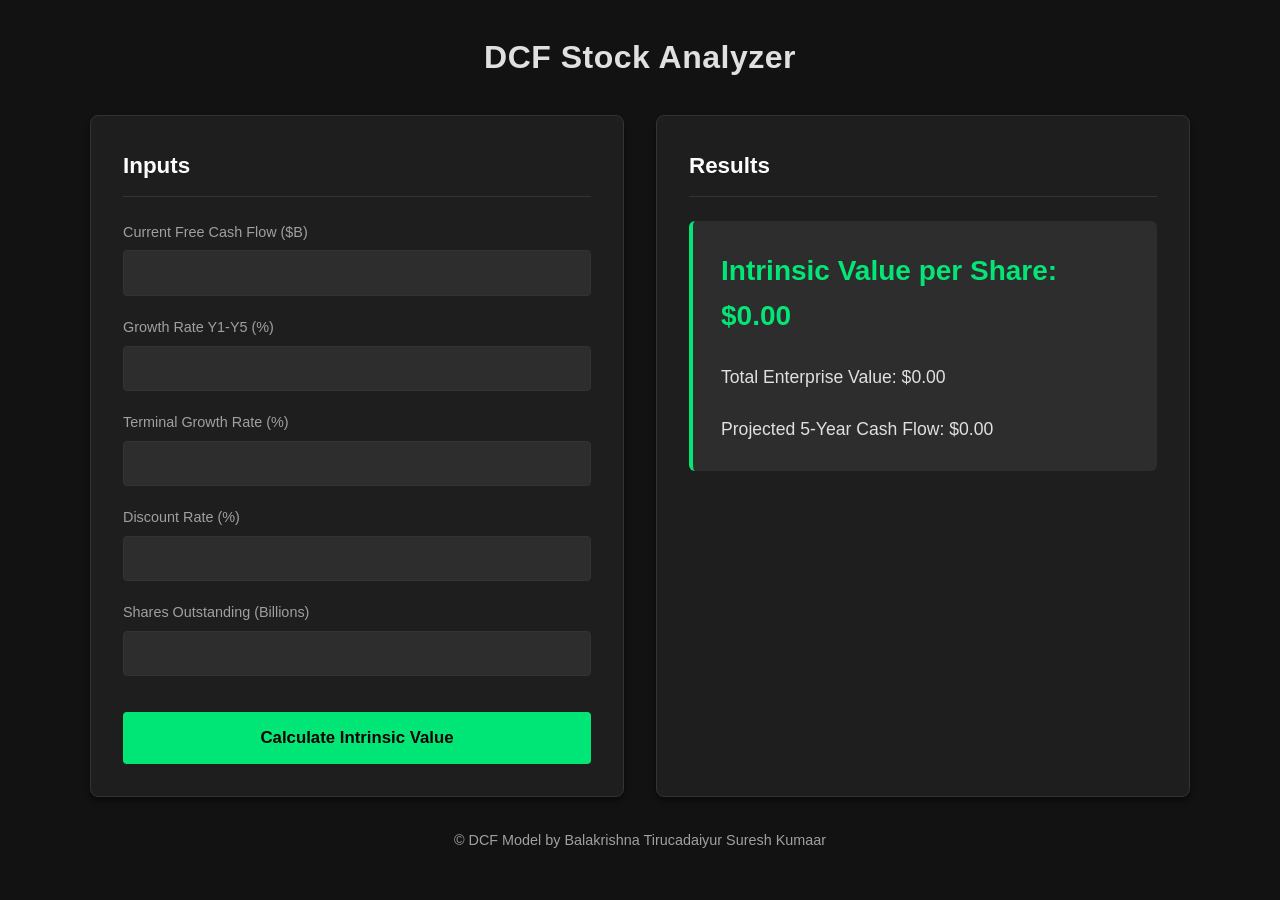
==== index.html @ e7c0122c "Built HTML layout and added CSS styling for the dashboard" ====
<!DOCTYPE html>
<html lang="en">
<head>
    <meta charset="UTF-8">
    <meta name="viewport" content="width=device-width, initial-scale=1.0">
    <title>DCF Stock Analyzer</title>
    <link rel="stylesheet" href="style.css">
    <script src="script.js" defer></script>
</head>
<body>
    <header>
        <h1>DCF Stock Analyzer</h1>
    </header>
    
    <main class="container">
        <section class="inputs-column">
            <h2>Inputs</h2>
            <form id="dcf-form">
                <div class="form-group">
                    <label for="fcf">Current Free Cash Flow ($B)</label>
                    <input type="number" id="fcf" name="fcf" step="any" required>
                </div>
                <div class="form-group">
                    <label for="growth-rate">Growth Rate Y1-Y5 (%)</label>
                    <input type="number" id="growth-rate" name="growth-rate" step="any" required>
                </div>
                <div class="form-group">
                    <label for="terminal-rate">Terminal Growth Rate (%)</label>
                    <input type="number" id="terminal-rate" name="terminal-rate" step="any" required>
                </div>
                <div class="form-group">
                    <label for="discount-rate">Discount Rate (%)</label>
                    <input type="number" id="discount-rate" name="discount-rate" step="any" required>
                </div>
                <div class="form-group">
                    <label for="shares">Shares Outstanding (Billions)</label>
                    <input type="number" id="shares" name="shares" step="any" required>
                </div>
                <button type="submit">Calculate Intrinsic Value</button>
            </form>
        </section>
        
        <section class="results-column">
            <h2>Results</h2>
            <div class="results-display">
                <h3 id="final-value">Intrinsic Value per Share: $0.00</h3>
                <p id="enterprise-value">Total Enterprise Value: $0.00</p>
                <p id="projected-cash-flow">Projected 5-Year Cash Flow: $0.00</p>
            </div>
        </section>
    </main>

    <footer>
        <p>&copy; DCF Model by Balakrishna Tirucadaiyur Suresh Kumaar</p>
    </footer>
</body>
</html>
---- style.css ----
:root {
    --bg-dark: #121212;
    --panel-bg: #1e1e1e;
    --input-bg: #2d2d2d;
    --text-main: #e0e0e0;
    --text-muted: #a0a0a0;
    --border-color: #333333;
    --accent-green: #00e676;
    --accent-green-hover: #00c853;
}

* {
    box-sizing: border-box;
    margin: 0;
    padding: 0;
}

body {
    font-family: 'Inter', -apple-system, BlinkMacSystemFont, 'Segoe UI', Roboto, Oxygen, Ubuntu, Cantarell, 'Open Sans', 'Helvetica Neue', sans-serif;
    background-color: var(--bg-dark);
    color: var(--text-main);
    line-height: 1.6;
    padding: 0 1rem;
}

header, footer {
    text-align: center;
    padding: 2rem 0;
}

header h1 {
    font-size: 2rem;
    font-weight: 600;
    letter-spacing: 0.5px;
    color: var(--text-main);
}

footer p {
    color: var(--text-muted);
    font-size: 0.9rem;
}

/* Layout container using CSS Grid */
.container {
    max-width: 1100px;
    margin: 0 auto;
    display: grid;
    grid-template-columns: 1fr; /* Stacked layout for mobile */
    gap: 2rem;
}

/* Responsive side-by-side layout for desktop */
@media (min-width: 768px) {
    .container {
        grid-template-columns: 1fr 1fr;
    }
}

/* Panel styling */
.inputs-column, .results-column {
    background-color: var(--panel-bg);
    border: 1px solid var(--border-color);
    border-radius: 8px;
    padding: 2rem;
    box-shadow: 0 4px 6px rgba(0, 0, 0, 0.4);
}

h2 {
    margin-bottom: 1.5rem;
    font-size: 1.4rem;
    border-bottom: 1px solid var(--border-color);
    padding-bottom: 0.75rem;
    color: #ffffff;
}

/* Form Styles */
.form-group {
    display: flex;
    flex-direction: column;
    margin-bottom: 1.25rem;
}

.form-group label {
    margin-bottom: 0.4rem;
    font-size: 0.9rem;
    color: var(--text-muted);
}

.form-group input {
    background-color: var(--input-bg);
    border: 1px solid var(--border-color);
    color: var(--text-main);
    padding: 0.8rem;
    border-radius: 4px;
    font-size: 1rem;
    transition: border-color 0.2s ease;
}

.form-group input:focus {
    outline: none;
    border-color: var(--accent-green);
}

button {
    width: 100%;
    background-color: var(--accent-green);
    color: #000000;
    font-weight: bold;
    font-size: 1.05rem;
    border: none;
    padding: 1rem;
    border-radius: 4px;
    cursor: pointer;
    transition: background-color 0.2s ease, transform 0.1s;
    margin-top: 1rem;
}

button:hover {
    background-color: var(--accent-green-hover);
}

button:active {
    transform: translateY(1px);
}

/* Results Styles */
.results-display {
    display: flex;
    flex-direction: column;
    gap: 1.5rem;
    background-color: var(--input-bg);
    padding: 1.75rem;
    border-radius: 6px;
    border-left: 4px solid var(--accent-green);
}

.results-display h3 {
    color: var(--accent-green);
    font-size: 1.75rem;
    margin: 0;
}

.results-display p {
    font-size: 1.1rem;
    margin: 0;
    color: var(--text-main);
}
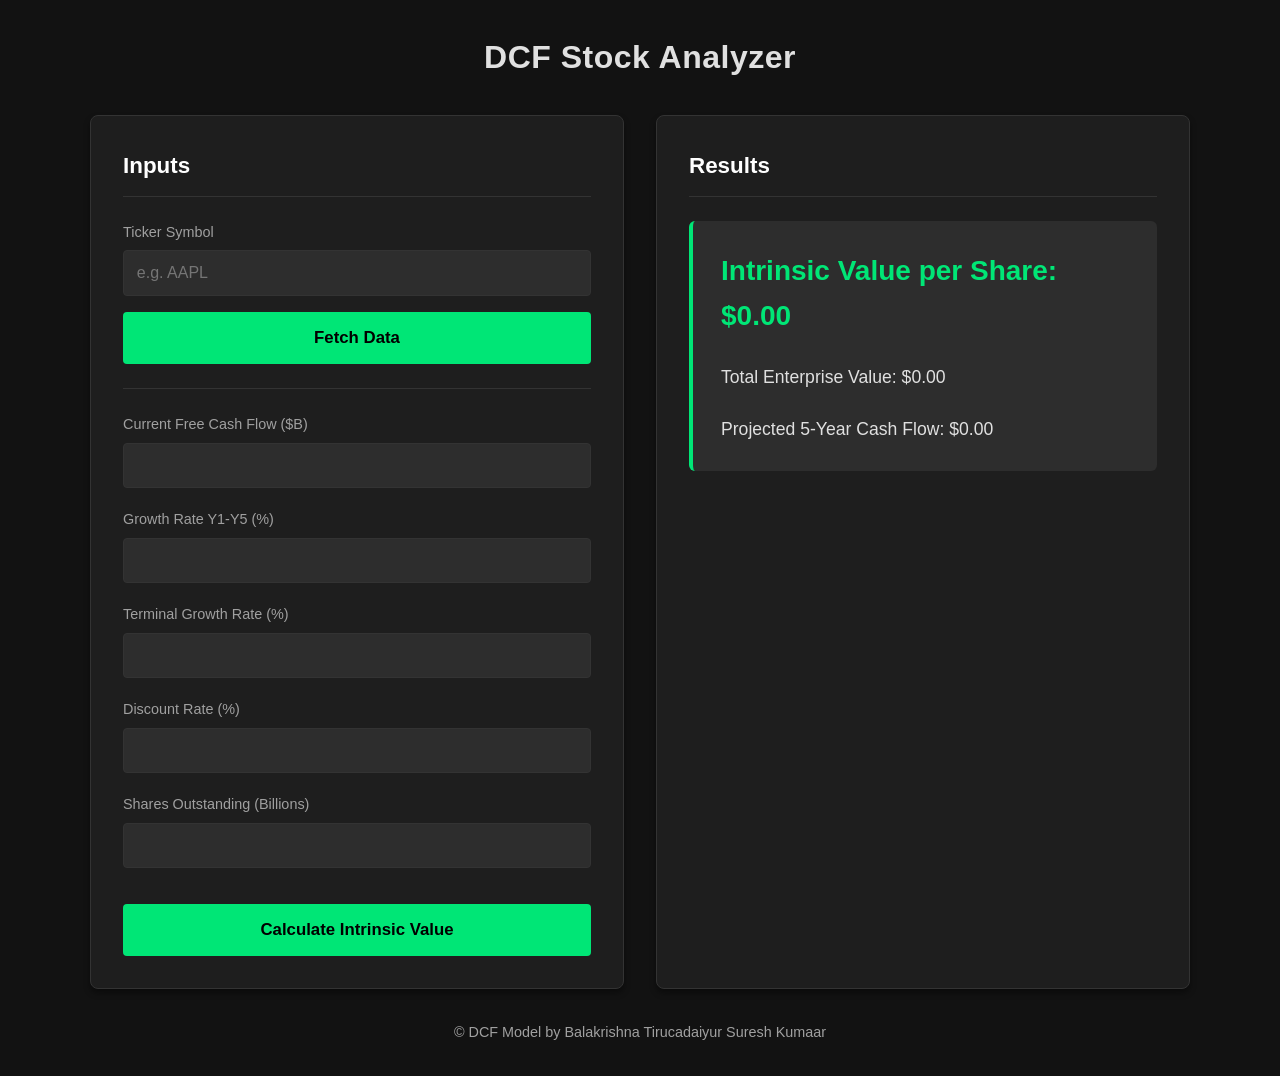
==== commit 25c44489: "Integrated Python SEC scraper as a Flask API" ====
--- a/index.html
+++ b/index.html
@@ -15,6 +15,13 @@
     <main class="container">
         <section class="inputs-column">
             <h2>Inputs</h2>
+            <div class="form-group">
+                <label for="ticker">Ticker Symbol</label>
+                <input type="text" id="ticker" placeholder="e.g. AAPL">
+                <button type="button" id="fetch-data-btn">Fetch Data</button>
+            </div>
+            <hr style="margin: 1.5rem 0; border: none; border-bottom: 1px solid var(--border-color);">
+            
             <form id="dcf-form">
                 <div class="form-group">
                     <label for="fcf">Current Free Cash Flow ($B)</label>
@@ -53,5 +60,6 @@
     <footer>
         <p>&copy; DCF Model by Balakrishna Tirucadaiyur Suresh Kumaar</p>
     </footer>
+    <script src="script.js"></script>
 </body>
 </html>
